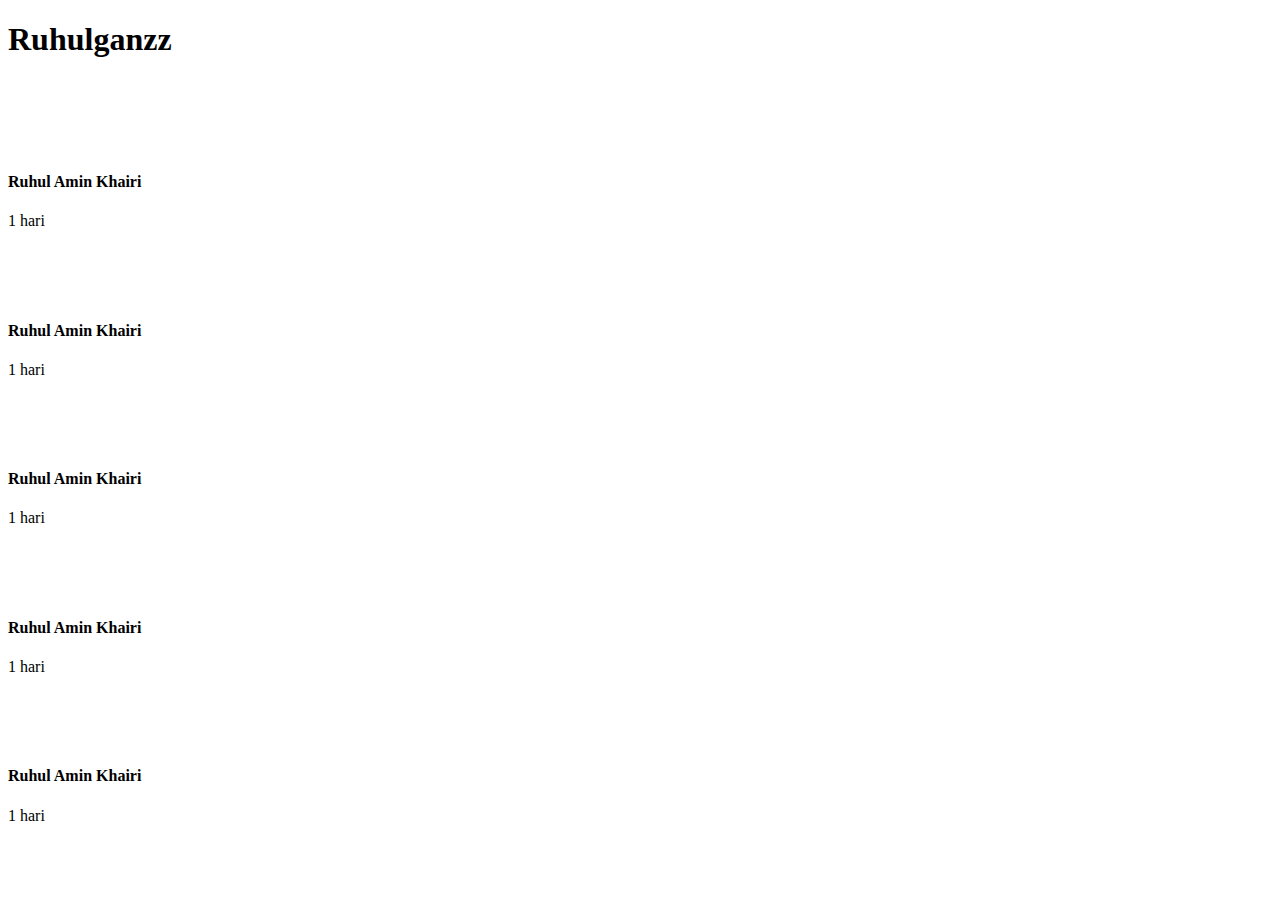
==== index.html @ 319c80e8 "Add files via upload" ====
<!DOCTYPE html>
<html lang="en">
<head>
    <meta charset="UTF-8">
    <meta name="viewport" content="width=device-width, initial-scale=1.0">
    <title>Home</title>
    <link rel="stylesheet" href="apk.css">
</head>
<body>
    <nav>
        <div class="header">
            <h1>Ruhulganzz</h1>
            <div class="img">
                <a href=""><img src="Poto/plus-solid.svg" alt=""></a>
                <a href=""><img src="Poto/Cari.svg" alt=""></a>
                <a href=""><img src="Poto/menu.svg" alt=""></a>
            </div>
        </div>
        <div class="navbar">
            <a href=""><img src="Poto/house-solid.svg" alt=""></a>
            <a href="teman.html"><img src="Poto/user2.svg" alt=""></a>
            <a href="pesan.html"><img src="Poto/Pesan.svg" alt=""></a>
            <a href="keranjang.html"><img src="Poto/Keranjang.svg" alt=""></a>
            <a href="video.html"><img src="Poto/youtube.svg" alt=""></a>
        </div>
    </nav>
    
    <div class="status">
        <div class="content">
            <img onclick="bukaFile()" class="bulat" src="Poto/profil.jpg" alt="">
            <img onclick="bukaFile()" class="bulat" src="Poto/profil.jpg" alt="">
            <img onclick="bukaFile()" class="bulat" src="Poto/profil.jpg" alt="">
            <img onclick="bukaFile()" class="bulat" src="Poto/profil.jpg" alt="">
            <img onclick="bukaFile()" class="bulat" src="Poto/profil.jpg" alt="">
            <img onclick="bukaFile()" class="bulat" src="Poto/profil.jpg" alt="">
            <img onclick="bukaFile()" class="bulat" src="Poto/profil.jpg" alt="">
            <img onclick="bukaFile()" class="bulat" src="Poto/profil.jpg" alt="">
        </div>
    </div>

    <section>
        <!-- Bagian Post Awal -->
        <div class="profil">
            <img class="bulat" src="Poto/profil.jpg" alt="" onclick="myFunction()">
            <h4>Ruhul Amin Khairi</h4>
        </div>
        <p>1 hari <img src="Poto/mataBuka.svg" alt=""></p>
        <img class="poto" src="Poto/post.png" alt="">
        <div class="comen">
            <img src="Poto/like.svg" alt="">
            <img src="Poto/Pesan.svg" alt="">
            <img src="Poto/share-solid.svg" alt="">
        </div>
         <!-- Bagian Post Awal -->
         <div class="profil">
            <img class="bulat" src="Poto/profil.jpg" alt="" onclick="myFunction()">
            <h4>Ruhul Amin Khairi</h4>
        </div>
        <p>1 hari <img src="Poto/mataBuka.svg" alt=""></p>
        <img class="poto" src="Poto/post-1.png" alt="">
        <div class="comen">
            <img src="Poto/like.svg" alt="">
            <img src="Poto/Pesan.svg" alt="">
            <img src="Poto/share-solid.svg" alt="">
        </div>
         <!-- Bagian Post Awal -->
         <div class="profil">
            <img class="bulat" src="Poto/profil.jpg" alt="" onclick="myFunction()">
            <h4>Ruhul Amin Khairi</h4>
        </div>
        <p>1 hari <img src="Poto/mataBuka.svg" alt=""></p>
        <img class="poto" src="Poto/post-2.jpeg" alt="">
        <div class="comen">
            <img src="Poto/like.svg" alt="">
            <img src="Poto/Pesan.svg" alt="">
            <img src="Poto/share-solid.svg" alt="">
        </div>
         <!-- Bagian Post Awal -->
         <div class="profil">
            <img class="bulat" src="Poto/profil.jpg" alt="" onclick="myFunction()">
            <h4>Ruhul Amin Khairi</h4>
        </div>
        <p>1 hari <img src="Poto/mataBuka.svg" alt=""></p>
        <img class="poto" src="Poto/post-3.jpg" alt="">
        <div class="comen">
            <img src="Poto/like.svg" alt="">
            <img src="Poto/Pesan.svg" alt="">
            <img src="Poto/share-solid.svg" alt="">
        </div>
         <!-- Bagian Post Awal -->
         <div class="profil">
            <img class="bulat" src="Poto/profil.jpg" alt="" onclick="myFunction()">
            <h4>Ruhul Amin Khairi</h4>
        </div>
        <p>1 hari <img src="Poto/mataBuka.svg" alt=""></p>
        <img class="poto" src="Poto/post.png" alt="">
        <div class="comen">
            <img src="Poto/like.svg" alt="">
            <img src="Poto/Pesan.svg" alt="">
            <img src="Poto/share-solid.svg" alt="">
        </div>


        <!-- tomblok myFunction -->
        <div class="open" id="open">
            <img class="img" src="Poto/profil.jpg" alt="">
            <img class="close" onclick="myFunction()" src="Poto/Silang.svg" alt="">
        </div>
         <!-- tomblok myFunction -->
    </section>

    <script src="apk.js"></script>

</body>
</html>
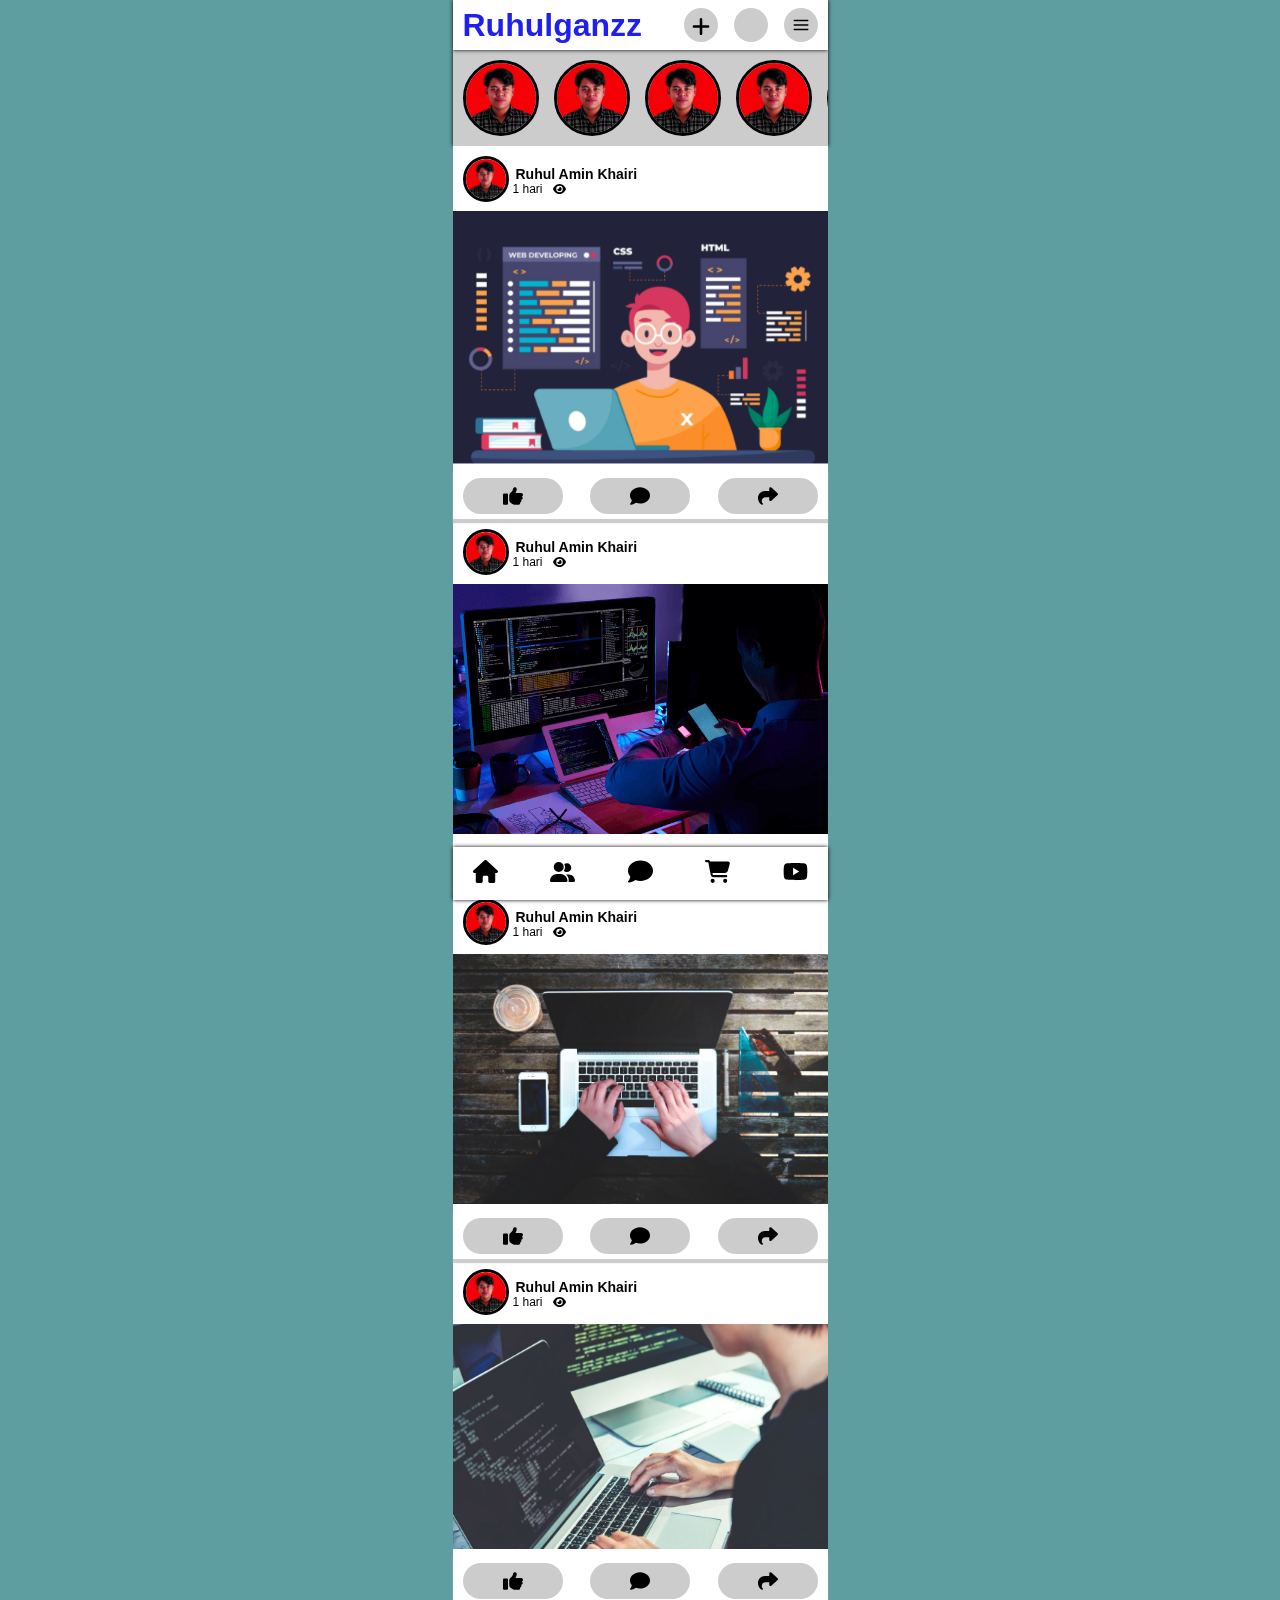
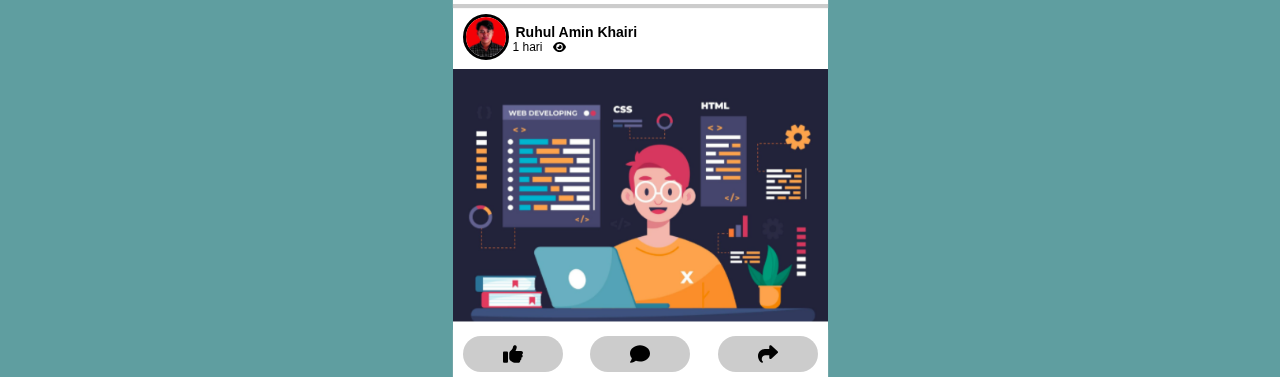
==== commit b29d6b67: "Add files via upload" ====
--- a/index.html
+++ b/index.html
@@ -4,7 +4,7 @@
     <meta charset="UTF-8">
     <meta name="viewport" content="width=device-width, initial-scale=1.0">
     <title>Home</title>
-    <link rel="stylesheet" href="apk.css">
+    <link rel="stylesheet" href="style.css">
 </head>
 <body>
     <nav>
--- a/style.css
+++ b/style.css
@@ -0,0 +1,346 @@
+
+    
+* {
+    padding: 0;
+    margin: 0;
+}
+
+body {
+    padding: 0;
+    margin: 0;
+    margin: auto;
+    width: 375px;
+    background: cadetblue;
+}
+
+nav {
+    background-color: #fff;
+    box-shadow: 0 0 4px black;
+    width: 375px;
+    position: fixed;
+    bottom: 0;
+    z-index: 999;
+}
+
+nav .header {
+    background: #fff;
+    box-shadow: 0 0 4px black;
+    width: 375px;
+    height: 50px;
+    position: fixed;
+    top: 0;
+    display: flex;
+    align-items: center;
+    justify-content: space-between;
+}
+
+nav .header h1 {
+    font-family: Verdana, Geneva, Tahoma, sans-serif;
+    color: rgb(31, 31, 241);
+    margin-left: 10px;
+}
+
+nav .header .img {
+    margin-right: 10px;
+    display: flex;
+    align-items: center;
+    gap: 16px;
+}
+
+nav .header .img a {
+    background: #cccccc;
+    width: 30px;
+    height: 30px;
+    padding: 2px;
+    border-radius: 50px;
+}
+
+nav .header .img img {
+    width: 18px;
+    margin: 6px
+}
+
+nav .navbar {
+    display: flex;
+    justify-content: space-between;
+    align-items: center;
+    padding: 12px 20px;
+}
+
+nav .navbar img {
+    width:  25px;
+    transition: 0.5 ease;
+}
+
+nav .navbar img:hover {
+    transform: scale(1.3);
+    filter: blur(0.5px);
+}
+
+
+.status {
+    display: flex;
+    background: #cccccc;
+    box-shadow: 0 0 4px black;
+    z-index: 9;
+    width: 375px;
+    margin-top: 50px;
+    overflow-x: scroll;
+}
+
+.status .content {
+    padding: 10px 10px;
+    display: flex;
+    justify-content: center;
+    align-items: center;
+}
+
+.status .content .bulat {
+    width:70px;
+    height: 70px;
+    border-radius: 100%;
+    background: #fff;
+    border: 3px solid ;
+    margin: 0px 15px 0px 0px;
+}
+
+section {
+    background: #fff;
+    box-shadow: black;
+    width: 375px;
+}
+
+section .profil {
+    display: flex;
+    align-items: center;
+    padding: 10px 10px 5px 10px;
+}
+
+section .profil .bulat {
+    width:40px;
+    height: 40px;
+    border-radius: 50%;
+    background: #fff;
+    border: 3px solid ;
+    margin: 0px 15px 0px 0px;
+}
+
+section .profil h4 {
+    font-family: sans-serif;
+    font-size: 14px;
+    margin-left: -8px;
+    margin-top: -10px;
+}
+
+section p {
+    margin-top: -25px;
+    margin-left: 60px;
+    font-family: sans-serif;
+    font-size: 12px;
+    display: flex;
+}
+
+section p img {
+    width: 13px;
+    margin-left: 10px;
+}
+
+section .poto {
+    margin-top: 15px;
+    width: 100%;
+    height: auto;
+    
+}
+
+section .comen {
+    display: flex;
+    justify-content: space-between;
+    align-items: center;
+    padding: 5px 10px;
+    box-shadow: 0 4px 1px #cccccc;
+}
+
+section .comen img {
+    width: 20px;
+    border-radius: 50px;
+    padding: 8px 40px;
+    background: #cccccc;
+    margin-top: 5px;
+}
+
+
+.open {
+   width: 100%;
+   height: 100%;
+   position: absolute;
+   top: 30px;
+   display: none;
+   position: fixed;
+   backdrop-filter: blur(5px);
+}
+
+.open .img {
+    width: 375px;
+    box-shadow: 1px 1px 10px black;
+    margin-top: 140px;
+}
+
+.open .close {
+    position: absolute;
+    top: 145px;
+    right: 10px;
+    width: 30px;
+}
+
+/* Bagian Teman */
+/* Bagian Teman */
+
+/* Bagian Pesan */
+/* Bagian Pesan */
+
+/* Bagian Keranjang */
+.nav-keranjang {
+    position: fixed;
+    top: 0;
+    width: 375px;
+    background-color: #fff;
+    box-shadow: 0 0 5px black;
+}
+
+.nav-keranjang .content {
+    display: flex;
+    justify-content: end;
+    align-items: center;
+    padding: 10px;
+}
+
+.nav-keranjang h1 {
+    color: rgb(31, 31, 241);
+    padding: 0px 45px 0px 0px;
+    font-family: sans-serif;
+    font-size: 25px;
+}
+
+.nav-keranjang input {
+    border: none;
+    background: #cccccc;
+    padding: 10px;
+    border-radius: 5px;
+}
+
+.nav-keranjang input:hover {
+    box-shadow: 0 0 3px black;
+}
+
+.nav-keranjang i {
+    font-size: 20px;
+    color: #333232;
+    position: absolute;
+    padding: 0px 10px;
+}
+
+.nav-barang {
+    margin-top: 55px;
+    margin-bottom: 50px;
+    background: #fff;
+}
+
+.nav-bungkus {
+    display: grid;
+    grid-template-columns: 1fr 1fr;
+    padding: 10px 0px 0px 10px;
+}
+
+.nav-barang .content {
+    background-color: #fff;
+    box-shadow: 0 0 2px black;
+    width: 150px;
+    padding: 10px;
+    margin-bottom: 15px;
+}
+
+
+.nav-barang .content img {
+    width: 150px;
+    display: flex;
+    margin-left: auto;
+    margin-right: auto;
+    background: #cccccc;
+}
+
+.nav-barang .content i {
+    color: gold;
+    font-size: 12px;
+    margin-bottom: 4px;
+}
+
+.nav-barang .content h3 {
+    font-family: sans-serif;
+    margin-bottom: 10px;
+    font-size: 15px;
+}
+
+.nav-barang .content .kolom {
+    display: flex;
+    align-items: center;
+    justify-content: space-between;
+}
+
+.nav-barang .content .kolom h1 {
+    font-size: 15px;
+    font-family: sans-serif;
+}
+
+.nav-barang .content .kolom i {
+    font-size: 20px;
+    color: black;
+}
+/* Bagian Keranjang */
+
+/* Bagian Video */
+.nav-video {
+    background-color: #cccccc;
+    height: 100vh;
+    margin-top: 55px;
+    margin-bottom: 4px;
+}
+
+.nav-video .content {
+    background: #fff;
+    margin-bottom: 2px;
+    box-shadow: 0 0 6px black;
+}
+
+.nav-video .content video {
+    width: 375px;
+    height: auto;
+}
+
+.nav-video .content .icon {
+    display: flex;
+    align-items: center;
+    justify-content: center;
+    border: 1px solid #cccccc;
+    margin-top: -4px;
+}
+
+.nav-video .content .icon i {
+    font-size: 15px;
+    padding: 4px 35px;
+}
+
+.nav-video .content button {
+    border: none;
+    background: #333232;
+    color: #fff;
+    font-size: 12px;
+    padding: 5px;
+}
+
+.nav-video .content p {
+    font-size: 17px;
+}
+
+
+
+/* Bagian Video */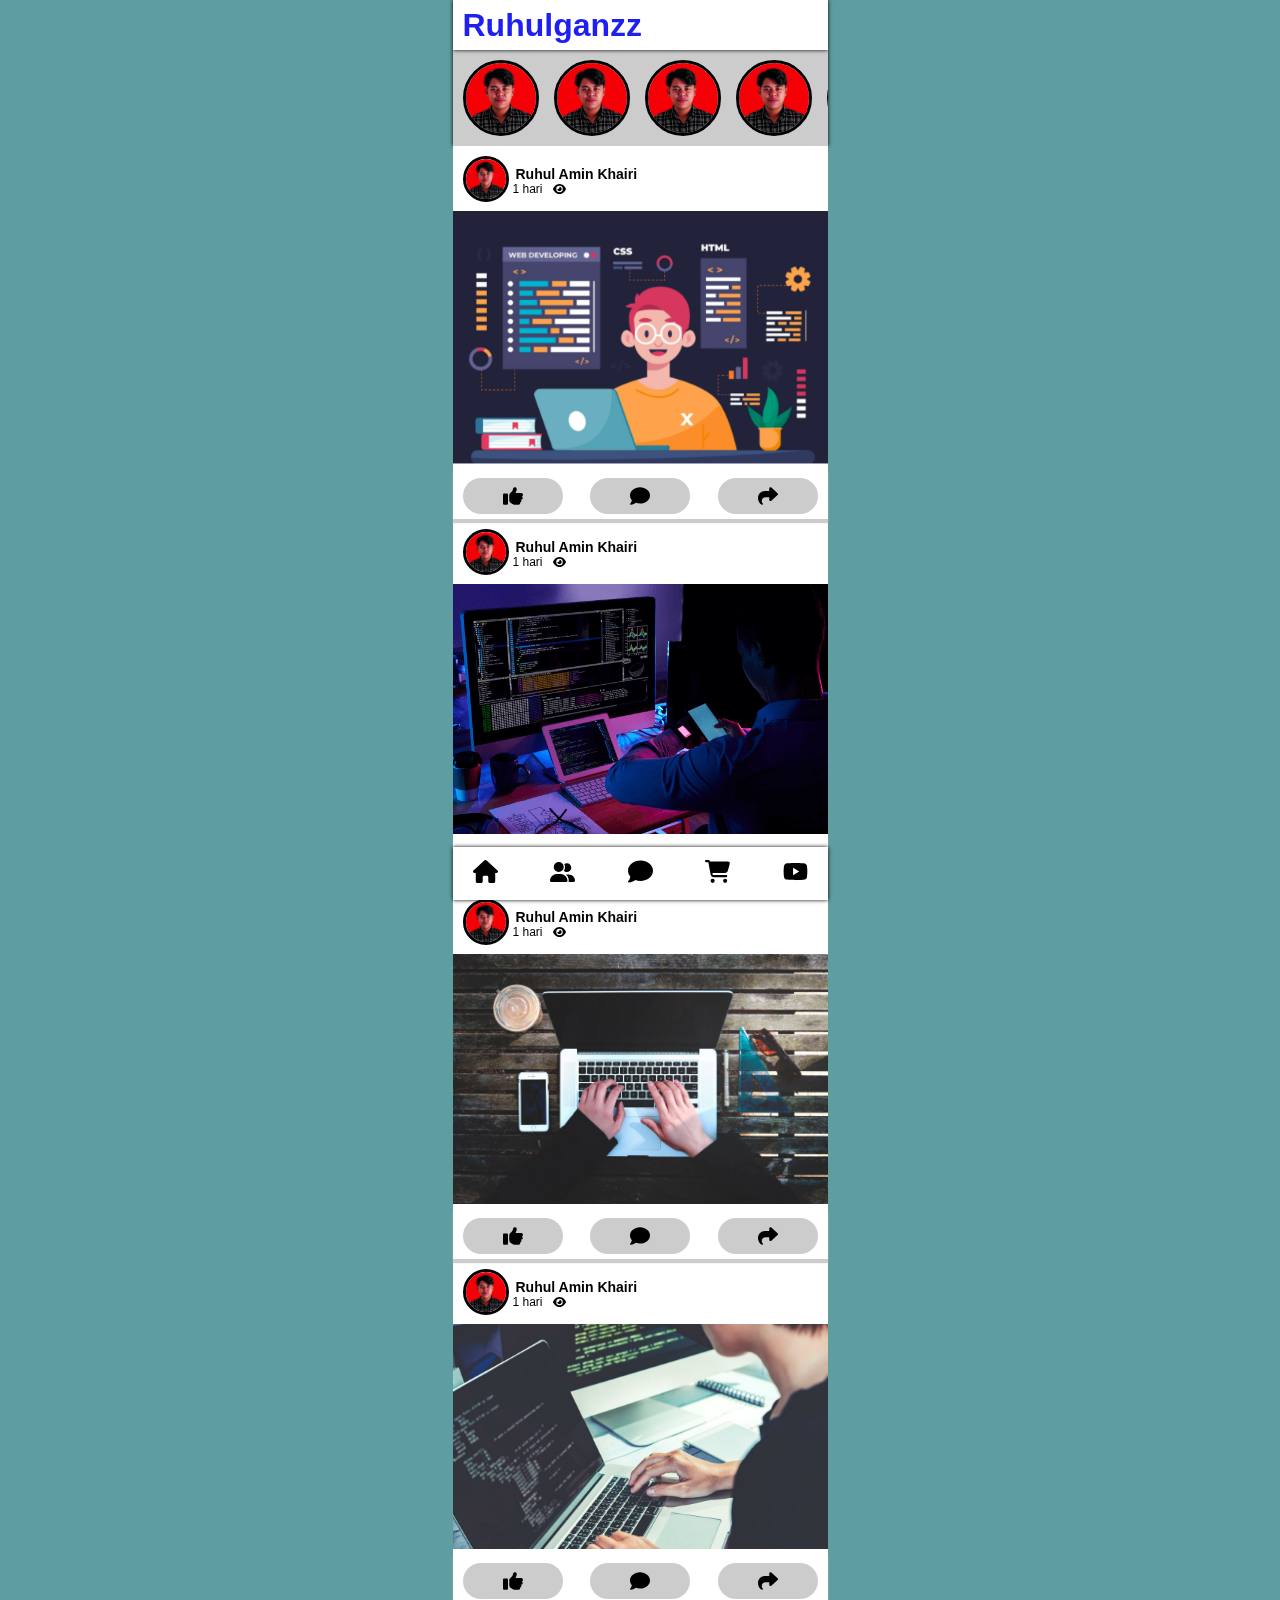
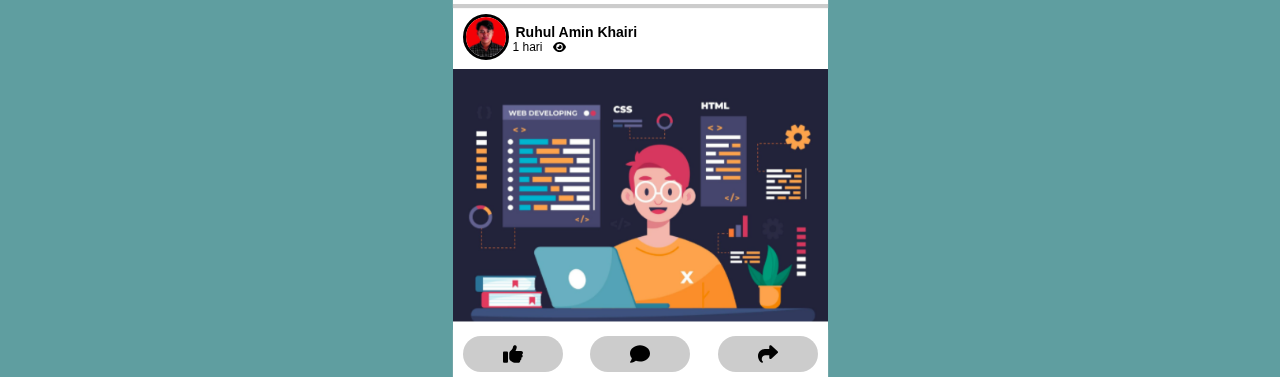
==== commit 3b68f911: "Add files via upload" ====
--- a/index.html
+++ b/index.html
@@ -5,15 +5,17 @@
     <meta name="viewport" content="width=device-width, initial-scale=1.0">
     <title>Home</title>
     <link rel="stylesheet" href="style.css">
+    <link rel="stylesheet" href="https://cdnjs.cloudflare.com/ajax/libs/font-awesome/6.5.1/css/all.min.css" integrity="sha512-DTOQO9RWCH3ppGqcWaEA1BIZOC6xxalwEsw9c2QQeAIftl+Vegovlnee1c9QX4TctnWMn13TZye+giMm8e2LwA==" crossorigin="anonymous" referrerpolicy="no-referrer" />
+</head>
 </head>
 <body>
     <nav>
         <div class="header">
             <h1>Ruhulganzz</h1>
             <div class="img">
-                <a href=""><img src="Poto/plus-solid.svg" alt=""></a>
-                <a href=""><img src="Poto/Cari.svg" alt=""></a>
-                <a href=""><img src="Poto/menu.svg" alt=""></a>
+                <i class="fa-solid fa-circle-plus"></i>
+                <i class="fa-solid fa-magnifying-glass"></i>
+                <i class="fa-solid fa-bars"></i>
             </div>
         </div>
         <div class="navbar">
@@ -104,12 +106,12 @@
         <!-- tomblok myFunction -->
         <div class="open" id="open">
             <img class="img" src="Poto/profil.jpg" alt="">
-            <img class="close" onclick="myFunction()" src="Poto/Silang.svg" alt="">
+            <i  onclick="myFunction()" class="fa-solid fa-circle-xmark"></i>
         </div>
          <!-- tomblok myFunction -->
     </section>
 
-    <script src="apk.js"></script>
+    <script src="main.js"></script>
 
 </body>
 </html>
--- a/style.css
+++ b/style.css
@@ -47,17 +47,13 @@
     gap: 16px;
 }
 
-nav .header .img a {
-    background: #cccccc;
-    width: 30px;
-    height: 30px;
-    padding: 2px;
-    border-radius: 50px;
-}
-
-nav .header .img img {
-    width: 18px;
-    margin: 6px
+nav .header .img i {
+    font-size: 20px;
+    padding: 2px 5px;
+}
+
+nav .header .img i:hover {
+    scale: 1.2;
 }
 
 nav .navbar {
@@ -185,11 +181,12 @@
     margin-top: 140px;
 }
 
-.open .close {
+.open i {
+    font-size: 30px;
     position: absolute;
     top: 145px;
-    right: 10px;
-    width: 30px;
+    margin-left: 340px;
+    left: 0;
 }
 
 /* Bagian Teman */
@@ -199,7 +196,7 @@
 /* Bagian Pesan */
 
 /* Bagian Keranjang */
-.nav-keranjang {
+.nav-keranjang{
     position: fixed;
     top: 0;
     width: 375px;
@@ -298,11 +295,52 @@
 /* Bagian Keranjang */
 
 /* Bagian Video */
+.navbar-nav {
+    position: fixed;
+    top: 0;
+    width: 375px;
+    background-color: #fff;
+    box-shadow: 0 0 5px black;
+}
+
+.navbar-nav .content {
+    display: flex;
+    justify-content: end;
+    align-items: center;
+    padding: 10px;
+}
+
+.navbar-nav h1 {
+    color: rgb(31, 31, 241);
+    padding: 0px 95px 0px 0px;
+    font-family: sans-serif;
+    font-size: 25px;
+}
+
+.navbar-nav input {
+    border: none;
+    background: #cccccc;
+    padding: 10px;
+    border-radius: 5px;
+}
+
+.navbar-nav input:hover {
+    box-shadow: 0 0 3px black;
+}
+
+.navbar-nav i {
+    font-size: 20px;
+    color: #333232;
+    position: absolute;
+    padding: 0px 10px;
+}
+
+
 .nav-video {
     background-color: #cccccc;
     height: 100vh;
     margin-top: 55px;
-    margin-bottom: 4px;
+    padding: 0px 0px 30px 0px;
 }
 
 .nav-video .content {
